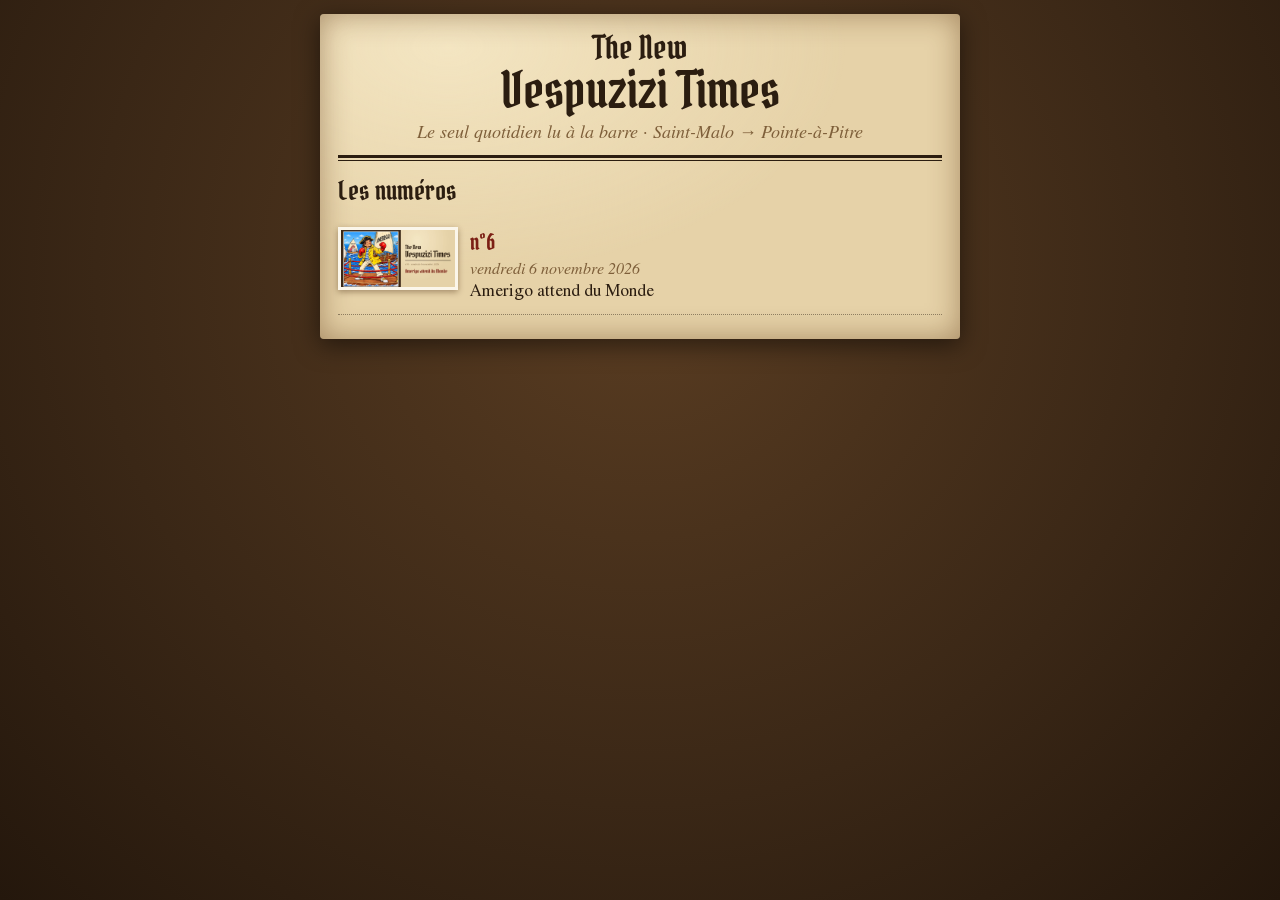
==== index.html @ e6df3097 "Numéro 6 du 2026-11-06" ====
<!DOCTYPE html>
<html lang="fr"><head><meta charset="utf-8">
<meta name="viewport" content="width=device-width,initial-scale=1">
<meta name="color-scheme" content="light">
<meta name="robots" content="noindex">
<title>The New Vespuzizi Times</title>
<style>
@font-face{font-family:'NVT Gothique';src:url('assets/fonts/nvt-gothique.woff') format('woff');font-display:swap}
@font-face{font-family:'NVT Serif';src:url('assets/fonts/nvt-serif-400.woff') format('woff');font-weight:400;font-style:normal;font-display:swap}
@font-face{font-family:'NVT Serif';src:url('assets/fonts/nvt-serif-400i.woff') format('woff');font-weight:400;font-style:italic;font-display:swap}
:root{--parch:#E6D2A8;--ink:#2B1D10;--blood:#7B1F14;--sepia:#7E5F3A}
*{box-sizing:border-box;margin:0;padding:0}
body{min-height:100vh;background:radial-gradient(ellipse at 50% 30%,#5a3d22 0%,#3a2716 60%,#24170c 100%);
  font:18px/1.4 'NVT Serif',Georgia,serif;color:var(--ink);padding:14px 10px 40px}
.sheet{max-width:640px;margin:0 auto;padding:18px 18px 24px;border-radius:4px;
  background:radial-gradient(ellipse at 20% 10%,rgba(255,245,215,.55),transparent 55%),var(--parch);
  box-shadow:inset 0 0 30px rgba(90,50,15,.45),0 6px 24px rgba(0,0,0,.5)}
.mast{font-family:'NVT Gothique',Georgia,serif;text-align:center;line-height:1.02;font-size:32px}
.mast b{display:block;font-weight:400;font-size:50px}
.ear{text-align:center;font-style:italic;color:var(--sepia);margin-top:4px}
hr{border:0;border-top:3px solid var(--ink);margin:10px 0 2px} hr+hr{border-top-width:1px;margin:0 0 12px}
h1{font-family:'NVT Gothique',Georgia,serif;font-weight:400;font-size:26px;margin:4px 0 8px}
ul{list-style:none}
li a{display:grid;grid-template-columns:120px 1fr;grid-template-rows:auto auto auto;column-gap:12px;align-items:start;
  padding:10px 0;border-bottom:1px dotted rgba(43,29,16,.45);color:inherit;text-decoration:none}
li img{grid-row:1 / span 3;width:120px;height:63px;object-fit:cover;border:3px solid #fbf6ea;box-shadow:0 2px 6px rgba(60,30,5,.4)}
.n{font-family:'NVT Gothique',Georgia,serif;font-size:22px;color:var(--blood)}
.d{font-style:italic;color:var(--sepia);font-size:16px}
.h{font-size:17px}
.none{font-style:italic;color:var(--sepia)}
</style></head>
<body><main class="sheet">
<div class="mast">The New<b>Vespuzizi Times</b></div>
<div class="ear">Le seul quotidien lu à la barre · Saint-Malo → Pointe-à-Pitre</div><hr><hr>
<h1>Les numéros</h1>
<ul><li><a href='2026-11-06/'><img src='2026-11-06/og-22286231.jpg' alt='' width='240' height='126' loading='lazy'><span class='n'>n°6</span><span class='d'>vendredi 6 novembre 2026</span><span class='h'>Amerigo attend du Monde</span></a></li></ul>
</main></body></html>
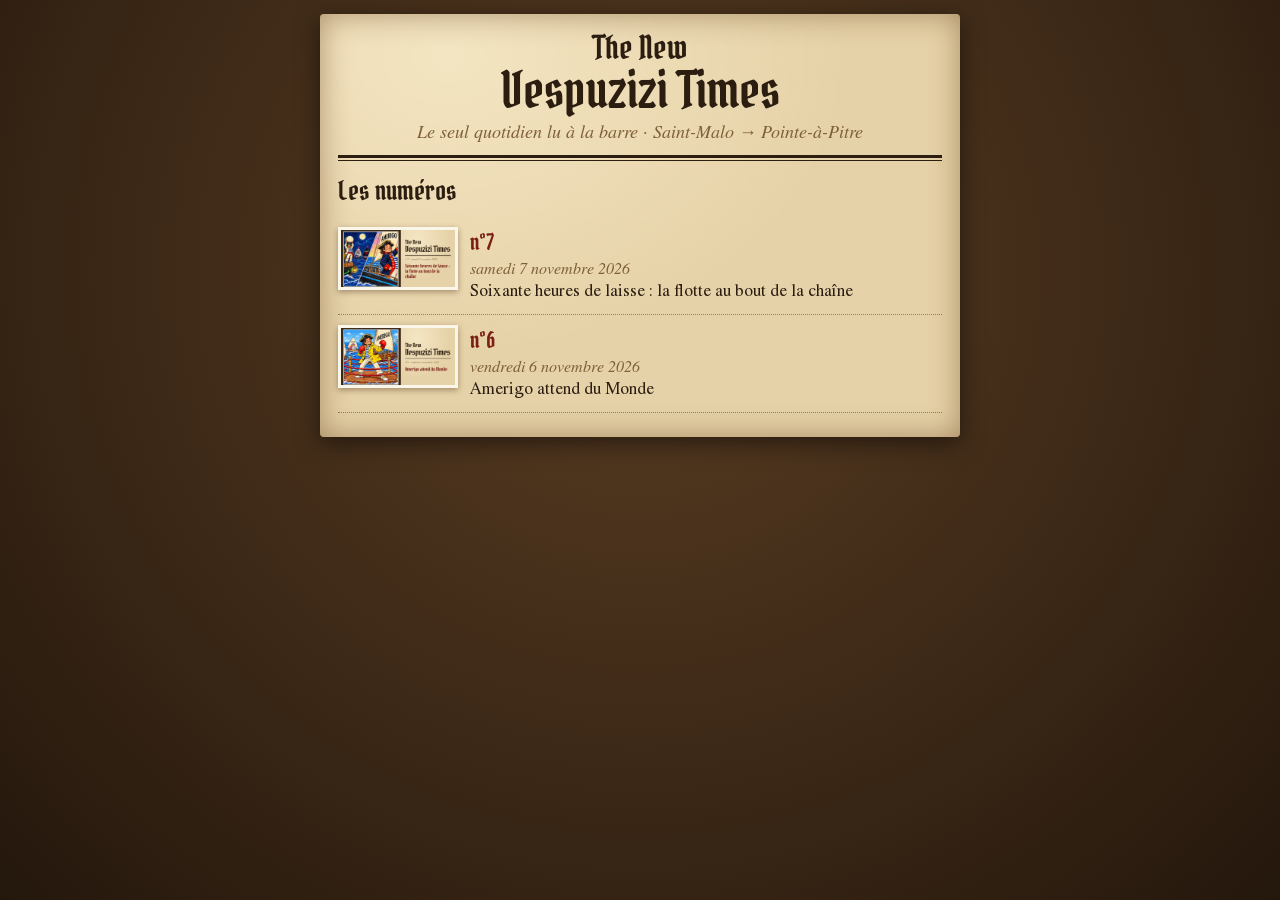
==== commit 07af4779: "Numéro 7 du 2026-11-07" ====
--- a/index.html
+++ b/index.html
@@ -33,5 +33,5 @@
 <div class="mast">The New<b>Vespuzizi Times</b></div>
 <div class="ear">Le seul quotidien lu à la barre · Saint-Malo → Pointe-à-Pitre</div><hr><hr>
 <h1>Les numéros</h1>
-<ul><li><a href='2026-11-06/'><img src='2026-11-06/og-22286231.jpg' alt='' width='240' height='126' loading='lazy'><span class='n'>n°6</span><span class='d'>vendredi 6 novembre 2026</span><span class='h'>Amerigo attend du Monde</span></a></li></ul>
+<ul><li><a href='2026-11-07/'><img src='2026-11-07/og-1592a9fe.jpg' alt='' width='240' height='126' loading='lazy'><span class='n'>n°7</span><span class='d'>samedi 7 novembre 2026</span><span class='h'>Soixante heures de laisse : la flotte au bout de la chaîne</span></a></li><li><a href='2026-11-06/'><img src='2026-11-06/og-22286231.jpg' alt='' width='240' height='126' loading='lazy'><span class='n'>n°6</span><span class='d'>vendredi 6 novembre 2026</span><span class='h'>Amerigo attend du Monde</span></a></li></ul>
 </main></body></html>
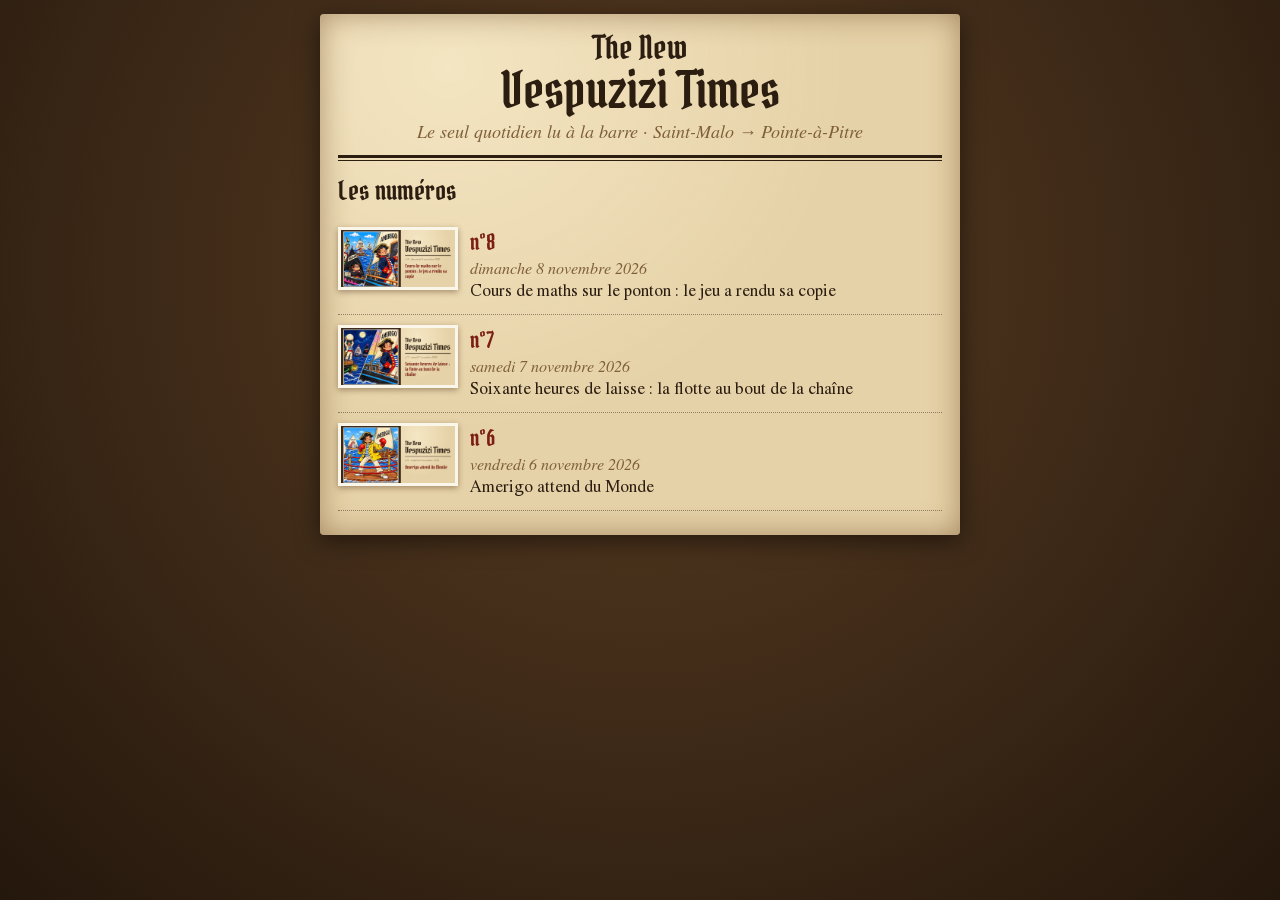
==== commit b75d1ca0: "Numéro 8 du 2026-11-08" ====
--- a/index.html
+++ b/index.html
@@ -33,5 +33,5 @@
 <div class="mast">The New<b>Vespuzizi Times</b></div>
 <div class="ear">Le seul quotidien lu à la barre · Saint-Malo → Pointe-à-Pitre</div><hr><hr>
 <h1>Les numéros</h1>
-<ul><li><a href='2026-11-07/'><img src='2026-11-07/og-1592a9fe.jpg' alt='' width='240' height='126' loading='lazy'><span class='n'>n°7</span><span class='d'>samedi 7 novembre 2026</span><span class='h'>Soixante heures de laisse : la flotte au bout de la chaîne</span></a></li><li><a href='2026-11-06/'><img src='2026-11-06/og-22286231.jpg' alt='' width='240' height='126' loading='lazy'><span class='n'>n°6</span><span class='d'>vendredi 6 novembre 2026</span><span class='h'>Amerigo attend du Monde</span></a></li></ul>
+<ul><li><a href='2026-11-08/'><img src='2026-11-08/og-2cafe151.jpg' alt='' width='240' height='126' loading='lazy'><span class='n'>n°8</span><span class='d'>dimanche 8 novembre 2026</span><span class='h'>Cours de maths sur le ponton : le jeu a rendu sa copie</span></a></li><li><a href='2026-11-07/'><img src='2026-11-07/og-1592a9fe.jpg' alt='' width='240' height='126' loading='lazy'><span class='n'>n°7</span><span class='d'>samedi 7 novembre 2026</span><span class='h'>Soixante heures de laisse : la flotte au bout de la chaîne</span></a></li><li><a href='2026-11-06/'><img src='2026-11-06/og-22286231.jpg' alt='' width='240' height='126' loading='lazy'><span class='n'>n°6</span><span class='d'>vendredi 6 novembre 2026</span><span class='h'>Amerigo attend du Monde</span></a></li></ul>
 </main></body></html>
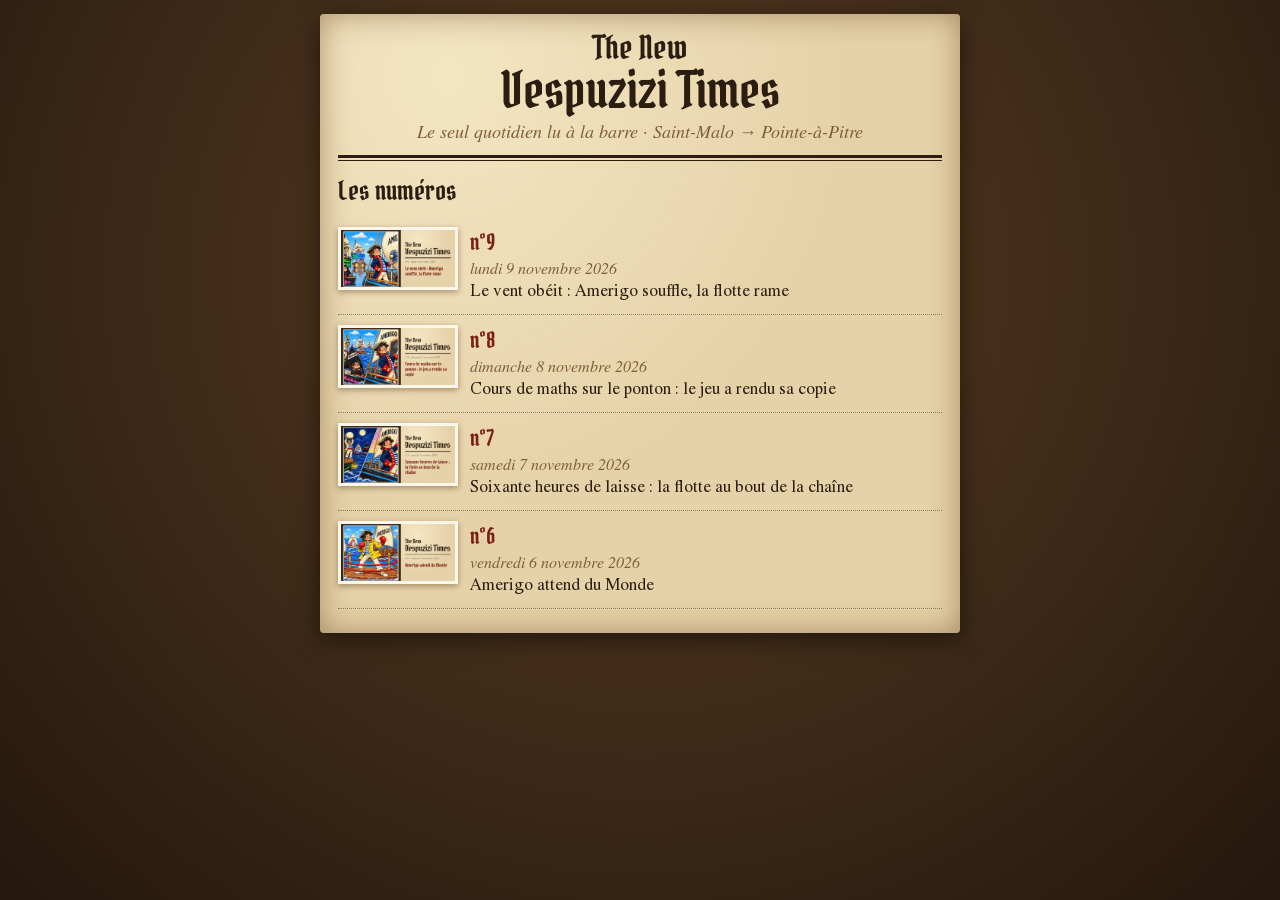
==== commit 022ec2ee: "Numéro 9 du 2026-11-09" ====
--- a/index.html
+++ b/index.html
@@ -33,5 +33,5 @@
 <div class="mast">The New<b>Vespuzizi Times</b></div>
 <div class="ear">Le seul quotidien lu à la barre · Saint-Malo → Pointe-à-Pitre</div><hr><hr>
 <h1>Les numéros</h1>
-<ul><li><a href='2026-11-08/'><img src='2026-11-08/og-2cafe151.jpg' alt='' width='240' height='126' loading='lazy'><span class='n'>n°8</span><span class='d'>dimanche 8 novembre 2026</span><span class='h'>Cours de maths sur le ponton : le jeu a rendu sa copie</span></a></li><li><a href='2026-11-07/'><img src='2026-11-07/og-1592a9fe.jpg' alt='' width='240' height='126' loading='lazy'><span class='n'>n°7</span><span class='d'>samedi 7 novembre 2026</span><span class='h'>Soixante heures de laisse : la flotte au bout de la chaîne</span></a></li><li><a href='2026-11-06/'><img src='2026-11-06/og-22286231.jpg' alt='' width='240' height='126' loading='lazy'><span class='n'>n°6</span><span class='d'>vendredi 6 novembre 2026</span><span class='h'>Amerigo attend du Monde</span></a></li></ul>
+<ul><li><a href='2026-11-09/'><img src='2026-11-09/og-ecf90af8.jpg' alt='' width='240' height='126' loading='lazy'><span class='n'>n°9</span><span class='d'>lundi 9 novembre 2026</span><span class='h'>Le vent obéit : Amerigo souffle, la flotte rame</span></a></li><li><a href='2026-11-08/'><img src='2026-11-08/og-2cafe151.jpg' alt='' width='240' height='126' loading='lazy'><span class='n'>n°8</span><span class='d'>dimanche 8 novembre 2026</span><span class='h'>Cours de maths sur le ponton : le jeu a rendu sa copie</span></a></li><li><a href='2026-11-07/'><img src='2026-11-07/og-1592a9fe.jpg' alt='' width='240' height='126' loading='lazy'><span class='n'>n°7</span><span class='d'>samedi 7 novembre 2026</span><span class='h'>Soixante heures de laisse : la flotte au bout de la chaîne</span></a></li><li><a href='2026-11-06/'><img src='2026-11-06/og-22286231.jpg' alt='' width='240' height='126' loading='lazy'><span class='n'>n°6</span><span class='d'>vendredi 6 novembre 2026</span><span class='h'>Amerigo attend du Monde</span></a></li></ul>
 </main></body></html>
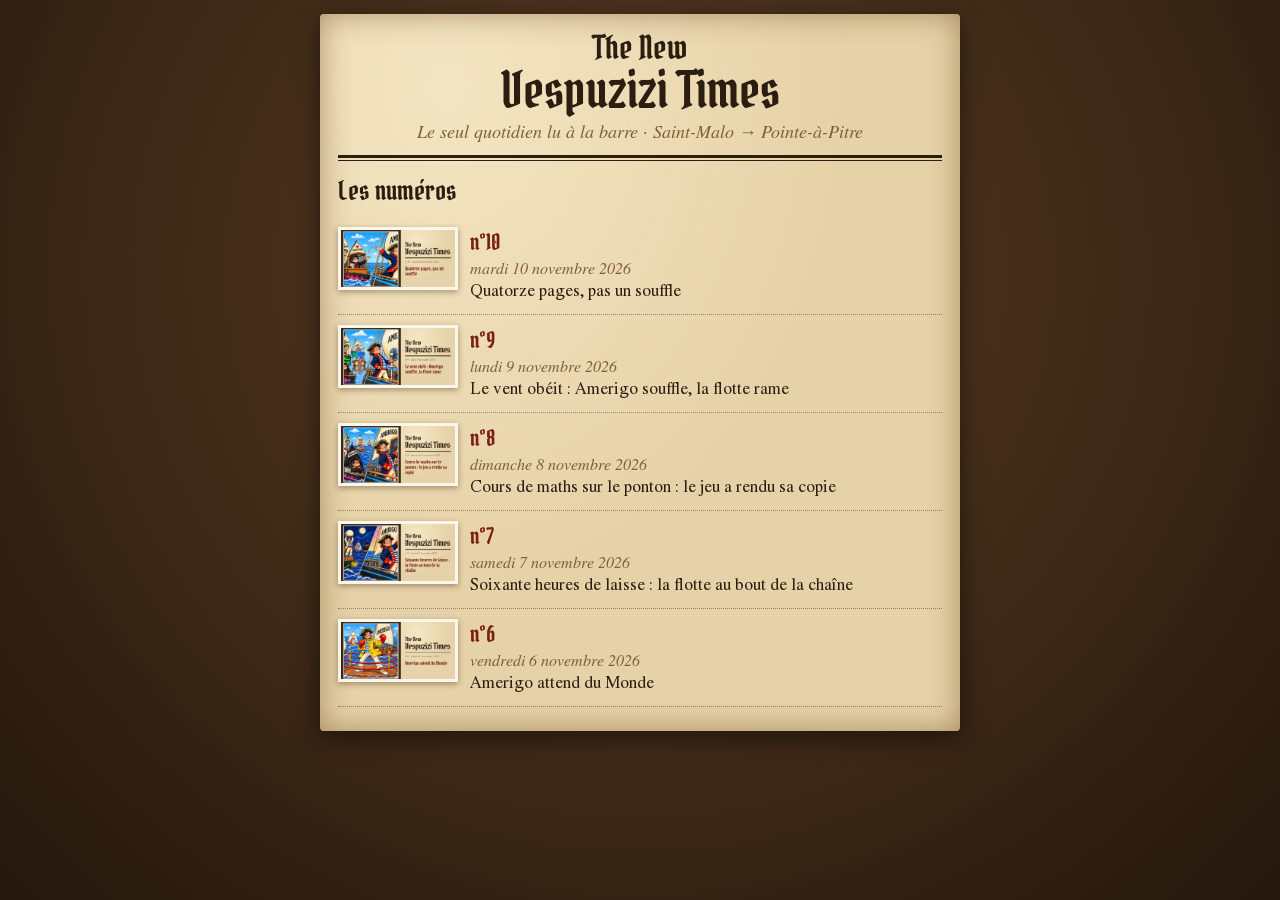
==== commit eb1f7174: "Numéro 10 du 2026-11-10" ====
--- a/index.html
+++ b/index.html
@@ -28,10 +28,10 @@
 .d{font-style:italic;color:var(--sepia);font-size:16px}
 .h{font-size:17px}
 .none{font-style:italic;color:var(--sepia)}
-</style></head>
+</style><script data-goatcounter="https://vespuzizi.goatcounter.com/count" data-goatcounter-settings="{&quot;path&quot;: &quot;/new-vespuzizi-times/&quot;}" async src="https://gc.zgo.at/count.js"></script></head>
 <body><main class="sheet">
 <div class="mast">The New<b>Vespuzizi Times</b></div>
 <div class="ear">Le seul quotidien lu à la barre · Saint-Malo → Pointe-à-Pitre</div><hr><hr>
 <h1>Les numéros</h1>
-<ul><li><a href='2026-11-09/'><img src='2026-11-09/og-ecf90af8.jpg' alt='' width='240' height='126' loading='lazy'><span class='n'>n°9</span><span class='d'>lundi 9 novembre 2026</span><span class='h'>Le vent obéit : Amerigo souffle, la flotte rame</span></a></li><li><a href='2026-11-08/'><img src='2026-11-08/og-2cafe151.jpg' alt='' width='240' height='126' loading='lazy'><span class='n'>n°8</span><span class='d'>dimanche 8 novembre 2026</span><span class='h'>Cours de maths sur le ponton : le jeu a rendu sa copie</span></a></li><li><a href='2026-11-07/'><img src='2026-11-07/og-1592a9fe.jpg' alt='' width='240' height='126' loading='lazy'><span class='n'>n°7</span><span class='d'>samedi 7 novembre 2026</span><span class='h'>Soixante heures de laisse : la flotte au bout de la chaîne</span></a></li><li><a href='2026-11-06/'><img src='2026-11-06/og-22286231.jpg' alt='' width='240' height='126' loading='lazy'><span class='n'>n°6</span><span class='d'>vendredi 6 novembre 2026</span><span class='h'>Amerigo attend du Monde</span></a></li></ul>
+<ul><li><a href='2026-11-10/'><img src='2026-11-10/og-acdee753.jpg' alt='' width='240' height='126' loading='lazy'><span class='n'>n°10</span><span class='d'>mardi 10 novembre 2026</span><span class='h'>Quatorze pages, pas un souffle</span></a></li><li><a href='2026-11-09/'><img src='2026-11-09/og-ecf90af8.jpg' alt='' width='240' height='126' loading='lazy'><span class='n'>n°9</span><span class='d'>lundi 9 novembre 2026</span><span class='h'>Le vent obéit : Amerigo souffle, la flotte rame</span></a></li><li><a href='2026-11-08/'><img src='2026-11-08/og-2cafe151.jpg' alt='' width='240' height='126' loading='lazy'><span class='n'>n°8</span><span class='d'>dimanche 8 novembre 2026</span><span class='h'>Cours de maths sur le ponton : le jeu a rendu sa copie</span></a></li><li><a href='2026-11-07/'><img src='2026-11-07/og-1592a9fe.jpg' alt='' width='240' height='126' loading='lazy'><span class='n'>n°7</span><span class='d'>samedi 7 novembre 2026</span><span class='h'>Soixante heures de laisse : la flotte au bout de la chaîne</span></a></li><li><a href='2026-11-06/'><img src='2026-11-06/og-22286231.jpg' alt='' width='240' height='126' loading='lazy'><span class='n'>n°6</span><span class='d'>vendredi 6 novembre 2026</span><span class='h'>Amerigo attend du Monde</span></a></li></ul>
 </main></body></html>
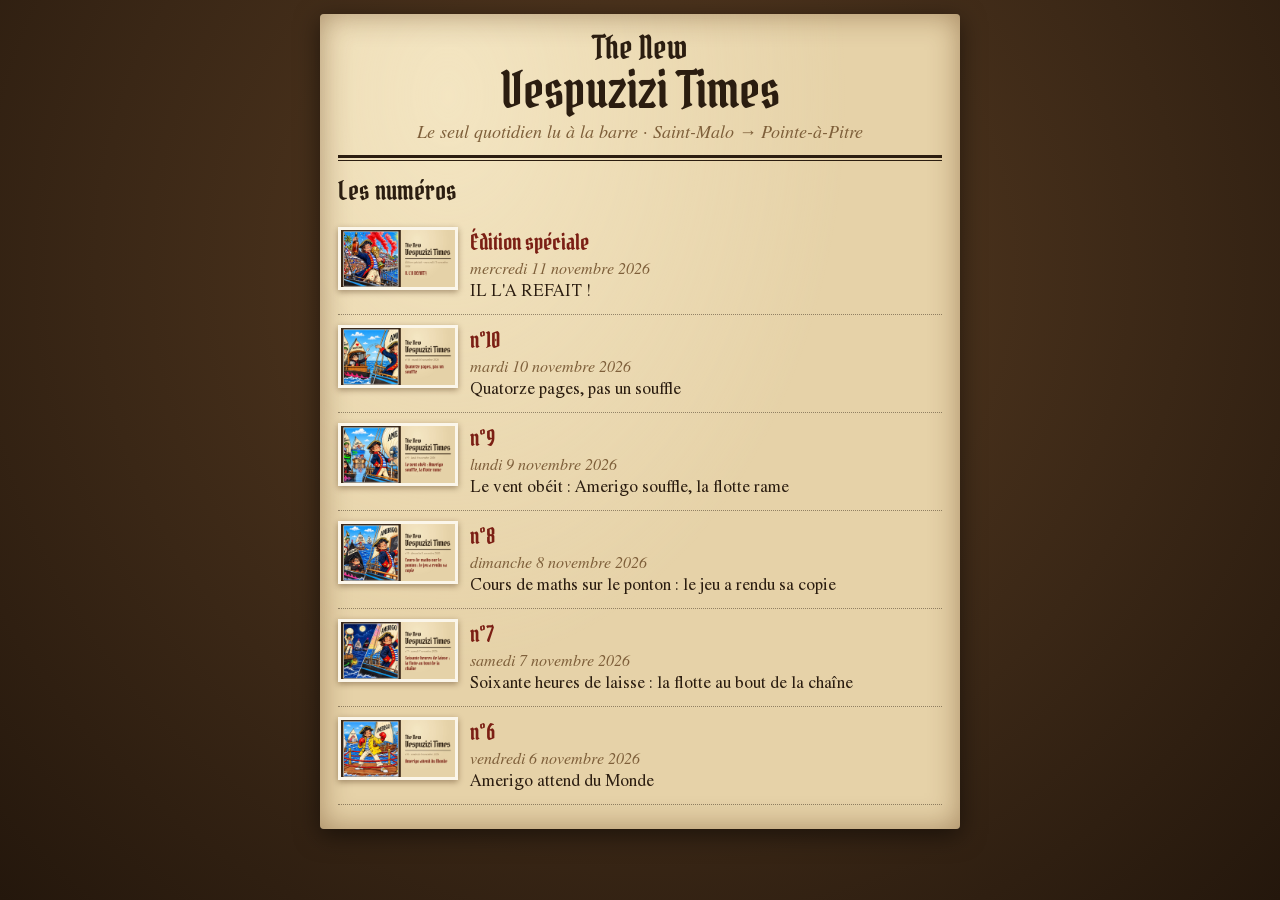
==== commit cbdffbf1: "Édition spéciale du 2026-11-11" ====
--- a/index.html
+++ b/index.html
@@ -33,5 +33,5 @@
 <div class="mast">The New<b>Vespuzizi Times</b></div>
 <div class="ear">Le seul quotidien lu à la barre · Saint-Malo → Pointe-à-Pitre</div><hr><hr>
 <h1>Les numéros</h1>
-<ul><li><a href='2026-11-10/'><img src='2026-11-10/og-acdee753.jpg' alt='' width='240' height='126' loading='lazy'><span class='n'>n°10</span><span class='d'>mardi 10 novembre 2026</span><span class='h'>Quatorze pages, pas un souffle</span></a></li><li><a href='2026-11-09/'><img src='2026-11-09/og-ecf90af8.jpg' alt='' width='240' height='126' loading='lazy'><span class='n'>n°9</span><span class='d'>lundi 9 novembre 2026</span><span class='h'>Le vent obéit : Amerigo souffle, la flotte rame</span></a></li><li><a href='2026-11-08/'><img src='2026-11-08/og-2cafe151.jpg' alt='' width='240' height='126' loading='lazy'><span class='n'>n°8</span><span class='d'>dimanche 8 novembre 2026</span><span class='h'>Cours de maths sur le ponton : le jeu a rendu sa copie</span></a></li><li><a href='2026-11-07/'><img src='2026-11-07/og-1592a9fe.jpg' alt='' width='240' height='126' loading='lazy'><span class='n'>n°7</span><span class='d'>samedi 7 novembre 2026</span><span class='h'>Soixante heures de laisse : la flotte au bout de la chaîne</span></a></li><li><a href='2026-11-06/'><img src='2026-11-06/og-22286231.jpg' alt='' width='240' height='126' loading='lazy'><span class='n'>n°6</span><span class='d'>vendredi 6 novembre 2026</span><span class='h'>Amerigo attend du Monde</span></a></li></ul>
+<ul><li><a href='2026-11-11-speciale/'><img src='2026-11-11-speciale/og-700f2ae9.jpg' alt='' width='240' height='126' loading='lazy'><span class='n'>Édition spéciale</span><span class='d'>mercredi 11 novembre 2026</span><span class='h'>IL L'A REFAIT !</span></a></li><li><a href='2026-11-10/'><img src='2026-11-10/og-acdee753.jpg' alt='' width='240' height='126' loading='lazy'><span class='n'>n°10</span><span class='d'>mardi 10 novembre 2026</span><span class='h'>Quatorze pages, pas un souffle</span></a></li><li><a href='2026-11-09/'><img src='2026-11-09/og-ecf90af8.jpg' alt='' width='240' height='126' loading='lazy'><span class='n'>n°9</span><span class='d'>lundi 9 novembre 2026</span><span class='h'>Le vent obéit : Amerigo souffle, la flotte rame</span></a></li><li><a href='2026-11-08/'><img src='2026-11-08/og-2cafe151.jpg' alt='' width='240' height='126' loading='lazy'><span class='n'>n°8</span><span class='d'>dimanche 8 novembre 2026</span><span class='h'>Cours de maths sur le ponton : le jeu a rendu sa copie</span></a></li><li><a href='2026-11-07/'><img src='2026-11-07/og-1592a9fe.jpg' alt='' width='240' height='126' loading='lazy'><span class='n'>n°7</span><span class='d'>samedi 7 novembre 2026</span><span class='h'>Soixante heures de laisse : la flotte au bout de la chaîne</span></a></li><li><a href='2026-11-06/'><img src='2026-11-06/og-22286231.jpg' alt='' width='240' height='126' loading='lazy'><span class='n'>n°6</span><span class='d'>vendredi 6 novembre 2026</span><span class='h'>Amerigo attend du Monde</span></a></li></ul>
 </main></body></html>
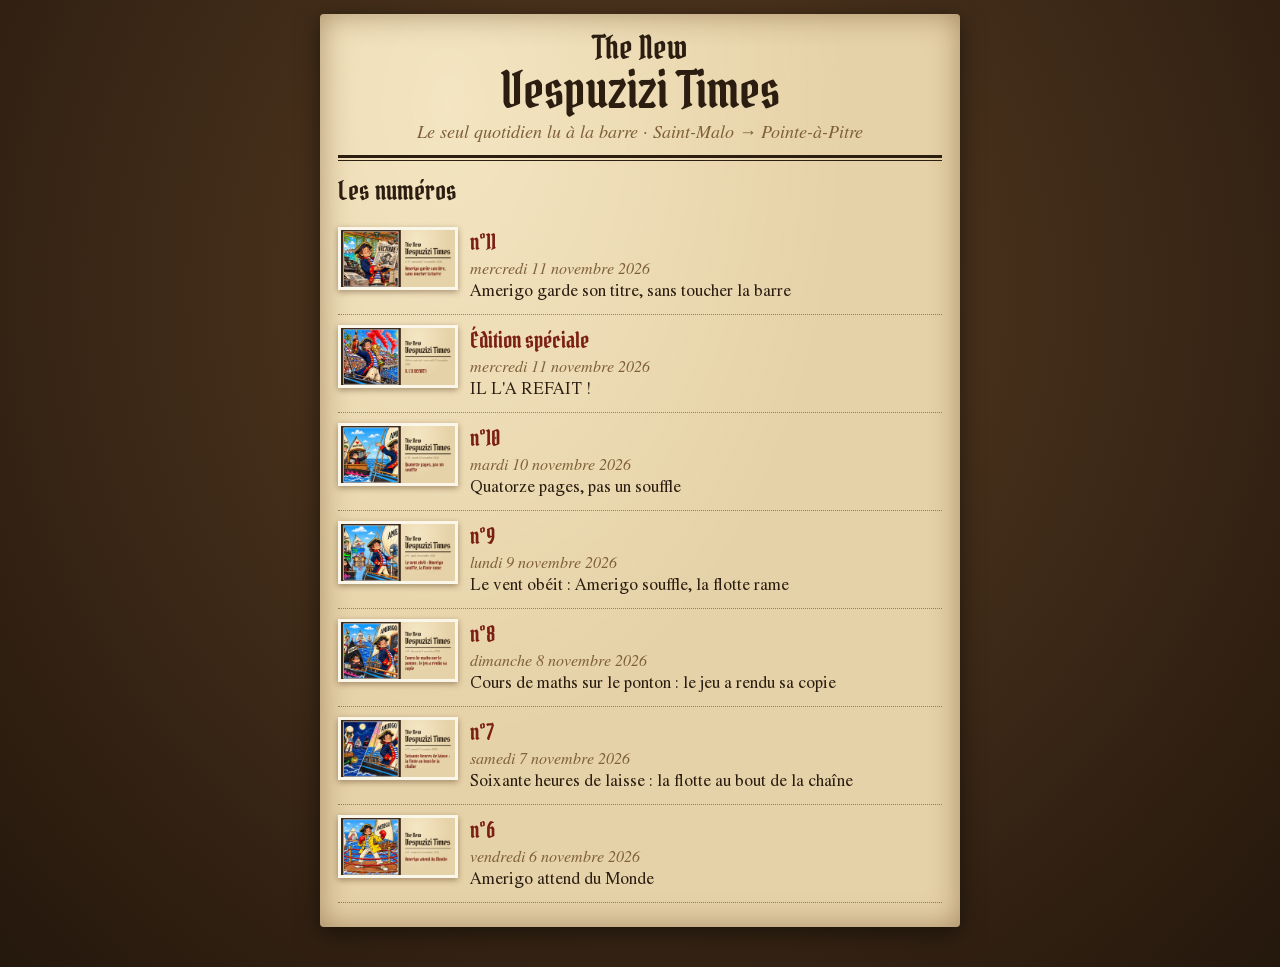
==== commit b1d05f19: "Numéro 11 du 2026-11-11" ====
--- a/index.html
+++ b/index.html
@@ -33,5 +33,5 @@
 <div class="mast">The New<b>Vespuzizi Times</b></div>
 <div class="ear">Le seul quotidien lu à la barre · Saint-Malo → Pointe-à-Pitre</div><hr><hr>
 <h1>Les numéros</h1>
-<ul><li><a href='2026-11-11-speciale/'><img src='2026-11-11-speciale/og-700f2ae9.jpg' alt='' width='240' height='126' loading='lazy'><span class='n'>Édition spéciale</span><span class='d'>mercredi 11 novembre 2026</span><span class='h'>IL L'A REFAIT !</span></a></li><li><a href='2026-11-10/'><img src='2026-11-10/og-acdee753.jpg' alt='' width='240' height='126' loading='lazy'><span class='n'>n°10</span><span class='d'>mardi 10 novembre 2026</span><span class='h'>Quatorze pages, pas un souffle</span></a></li><li><a href='2026-11-09/'><img src='2026-11-09/og-ecf90af8.jpg' alt='' width='240' height='126' loading='lazy'><span class='n'>n°9</span><span class='d'>lundi 9 novembre 2026</span><span class='h'>Le vent obéit : Amerigo souffle, la flotte rame</span></a></li><li><a href='2026-11-08/'><img src='2026-11-08/og-2cafe151.jpg' alt='' width='240' height='126' loading='lazy'><span class='n'>n°8</span><span class='d'>dimanche 8 novembre 2026</span><span class='h'>Cours de maths sur le ponton : le jeu a rendu sa copie</span></a></li><li><a href='2026-11-07/'><img src='2026-11-07/og-1592a9fe.jpg' alt='' width='240' height='126' loading='lazy'><span class='n'>n°7</span><span class='d'>samedi 7 novembre 2026</span><span class='h'>Soixante heures de laisse : la flotte au bout de la chaîne</span></a></li><li><a href='2026-11-06/'><img src='2026-11-06/og-22286231.jpg' alt='' width='240' height='126' loading='lazy'><span class='n'>n°6</span><span class='d'>vendredi 6 novembre 2026</span><span class='h'>Amerigo attend du Monde</span></a></li></ul>
+<ul><li><a href='2026-11-11/'><img src='2026-11-11/og-da9b0373.jpg' alt='' width='240' height='126' loading='lazy'><span class='n'>n°11</span><span class='d'>mercredi 11 novembre 2026</span><span class='h'>Amerigo garde son titre, sans toucher la barre</span></a></li><li><a href='2026-11-11-speciale/'><img src='2026-11-11-speciale/og-700f2ae9.jpg' alt='' width='240' height='126' loading='lazy'><span class='n'>Édition spéciale</span><span class='d'>mercredi 11 novembre 2026</span><span class='h'>IL L'A REFAIT !</span></a></li><li><a href='2026-11-10/'><img src='2026-11-10/og-acdee753.jpg' alt='' width='240' height='126' loading='lazy'><span class='n'>n°10</span><span class='d'>mardi 10 novembre 2026</span><span class='h'>Quatorze pages, pas un souffle</span></a></li><li><a href='2026-11-09/'><img src='2026-11-09/og-ecf90af8.jpg' alt='' width='240' height='126' loading='lazy'><span class='n'>n°9</span><span class='d'>lundi 9 novembre 2026</span><span class='h'>Le vent obéit : Amerigo souffle, la flotte rame</span></a></li><li><a href='2026-11-08/'><img src='2026-11-08/og-2cafe151.jpg' alt='' width='240' height='126' loading='lazy'><span class='n'>n°8</span><span class='d'>dimanche 8 novembre 2026</span><span class='h'>Cours de maths sur le ponton : le jeu a rendu sa copie</span></a></li><li><a href='2026-11-07/'><img src='2026-11-07/og-1592a9fe.jpg' alt='' width='240' height='126' loading='lazy'><span class='n'>n°7</span><span class='d'>samedi 7 novembre 2026</span><span class='h'>Soixante heures de laisse : la flotte au bout de la chaîne</span></a></li><li><a href='2026-11-06/'><img src='2026-11-06/og-22286231.jpg' alt='' width='240' height='126' loading='lazy'><span class='n'>n°6</span><span class='d'>vendredi 6 novembre 2026</span><span class='h'>Amerigo attend du Monde</span></a></li></ul>
 </main></body></html>
